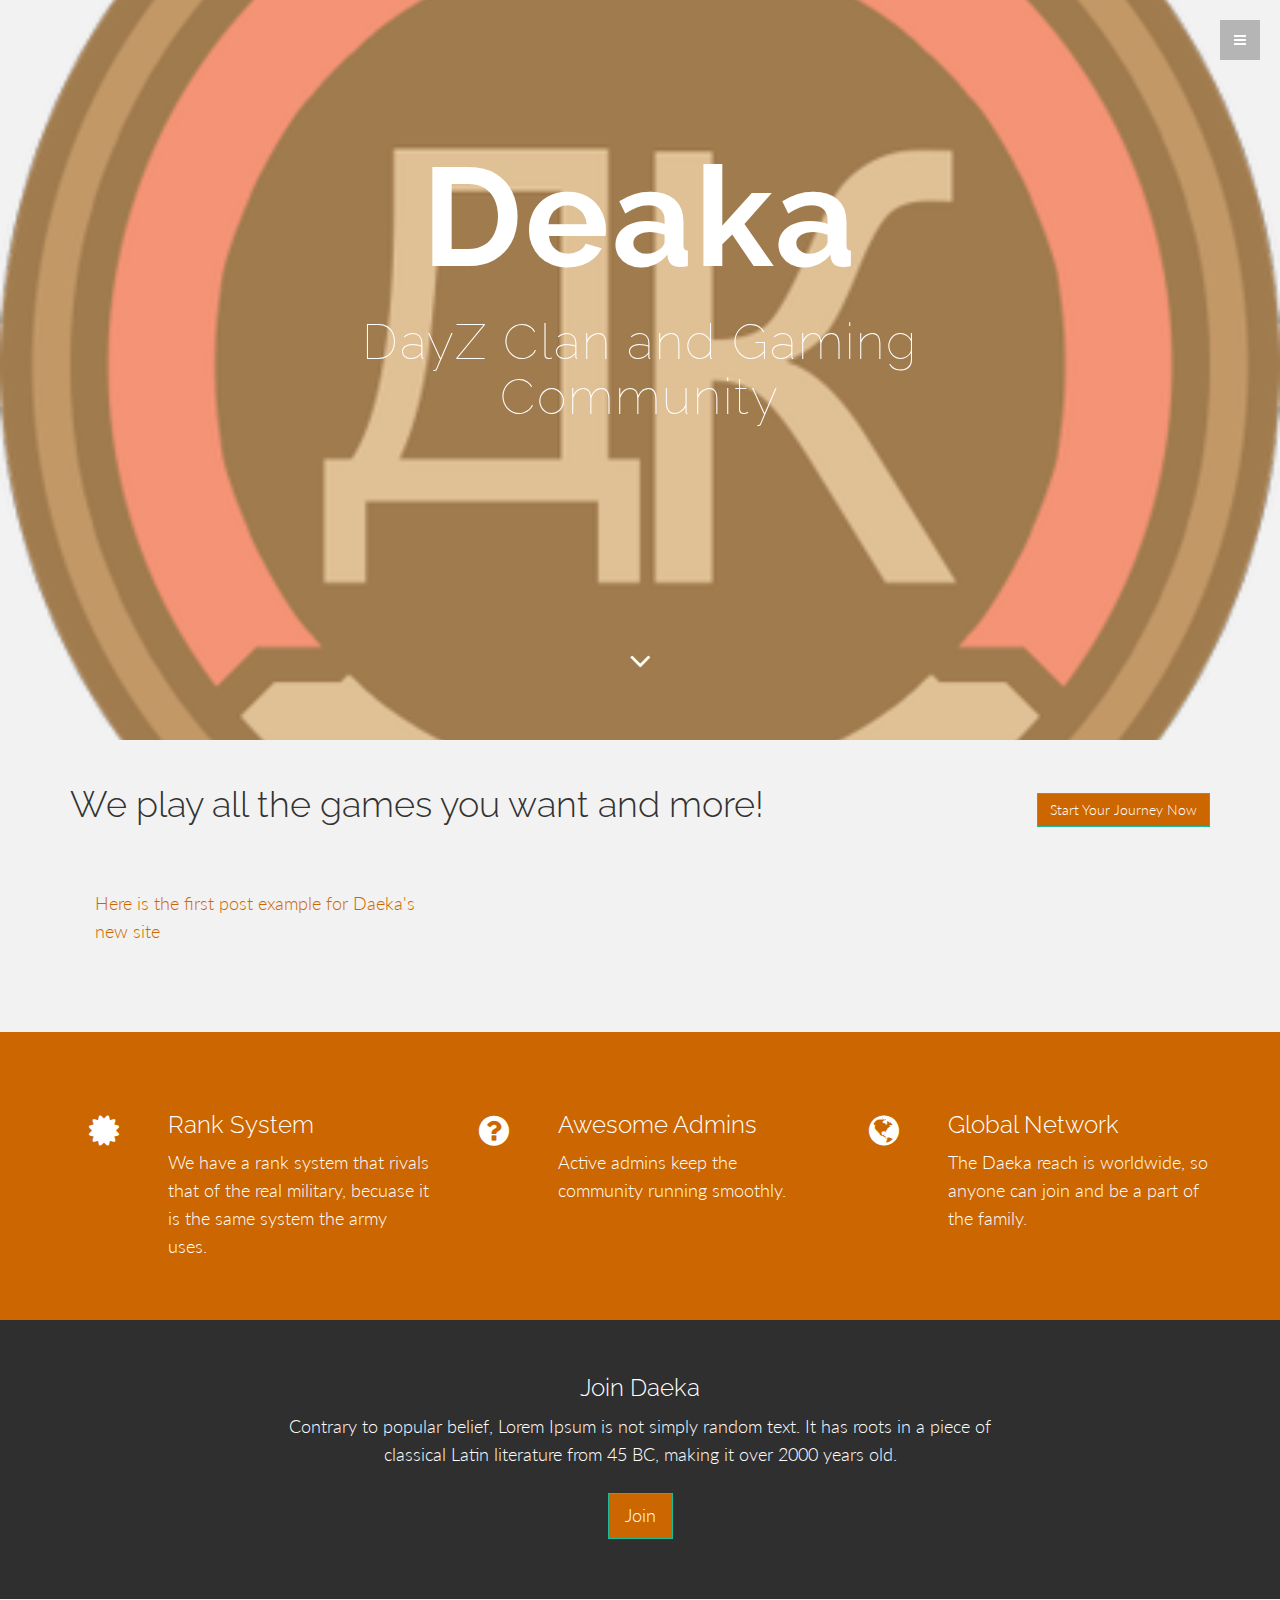
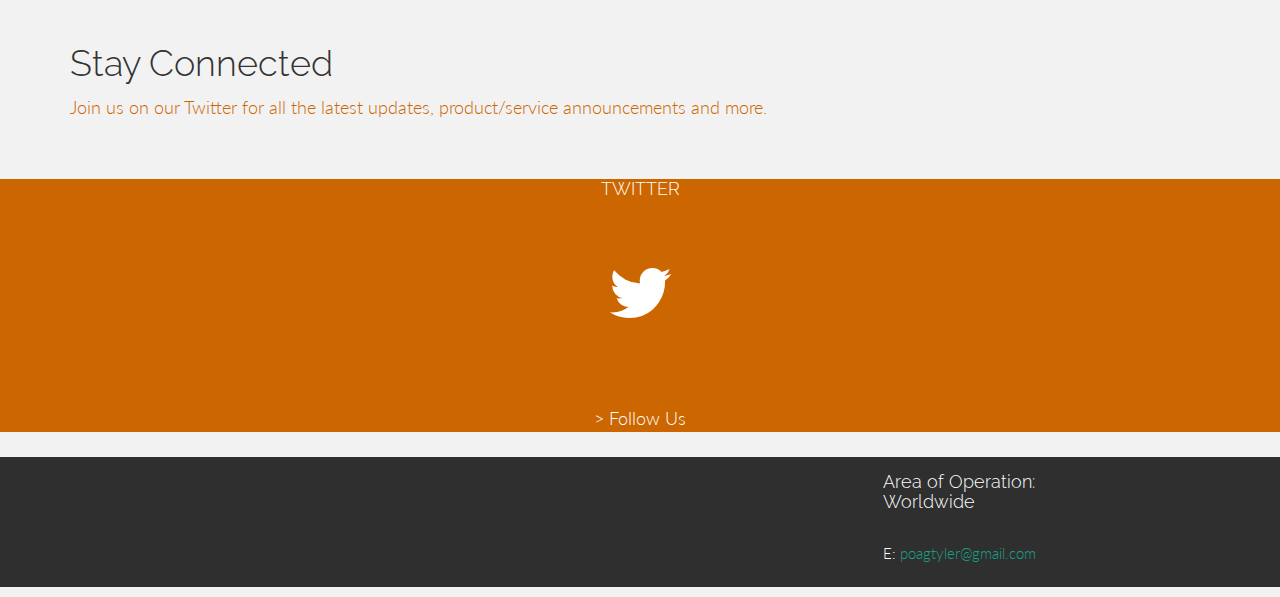
==== Daeka Site/index.html @ 30cbd9a7 "I threw the whole current build of the site onto github." ====
<!DOCTYPE html>
<html lang="en">
  <head>
    <meta charset="utf-8">
    <meta http-equiv="X-UA-Compatible" content="IE=edge">
    <meta name="viewport" content="width=device-width, initial-scale=1.0">
    <meta name="description" content="">
    <meta name="author" content="">
    <link rel="shortcut icon" href="assets/ico/favicon.png">

    <title>Daeka Home</title>

    <!-- Bootstrap core CSS -->
    <link href="assets/css/bootstrap.css" rel="stylesheet">

    <!-- Custom styles for this template -->
    <link href="assets/css/main.css" rel="stylesheet">

    <link href="assets/css/font-awesome.min.css" rel="stylesheet">

    <link href='http://fonts.googleapis.com/css?family=Lato:300,400,700,300italic,400italic' rel='stylesheet' type='text/css'>
    <link href='http://fonts.googleapis.com/css?family=Raleway:400,300,700' rel='stylesheet' type='text/css'>

    <!-- HTML5 shim and Respond.js IE8 support of HTML5 elements and media queries -->
    <!--[if lt IE 9]>
      <script src="https://oss.maxcdn.com/libs/html5shiv/3.7.0/html5shiv.js"></script>
      <script src="https://oss.maxcdn.com/libs/respond.js/1.3.0/respond.min.js"></script>
    <![endif]-->
    
    <script src="assets/js/modernizr.custom.js"></script>
    
  </head>

  <body>

	<!-- Menu -->
	<nav class="menu" id="theMenu">
		<div class="menu-wrap">
			<h1 class="logo"><a href="index.html#home">LINK</a></h1>
			<i class="fa fa-arrow-right menu-close"></i>
			<a href="index.html">Home</a>
			<a href="services.html">Games</a>
			<a href="portfolio.html">News</a>
			<a href="about.html">About</a>
			<a href="#contact">Contact</a>
			<a href="#"><i class="fa fa-facebook"></i></a>
			<a href="#"><i class="fa fa-twitter"></i></a>
			<a href="#"><i class="fa fa-dribbble"></i></a>
			<a href="#"><i class="fa fa-envelope"></i></a>
		</div>
		
		<!-- Menu button -->
		<div id="menuToggle"><i class="fa fa-bars"></i></div>
	</nav>
	
	<!-- MAIN IMAGE SECTION -->
	<div id="headerwrap">
		<div class="container">
			<div class="row">
				<div class="col-lg-8 col-lg-offset-2">
					<h1>Deaka</h1>
					<h2>DayZ Clan and Gaming Community</h2>
					<div class="spacer"></div>
					<i class="fa fa-angle-down"></i>
				</div>
			</div><!-- row -->
		</div><!-- /container -->
	</div><!-- /headerwrap -->

	<!-- WELCOME SECTION -->
    <div class="container">
      <div class="row mt">
      	<div class="col-lg-8">
	        <h1>We play all the games you want and more!</h1>
	        <p></p>
      	</div>
      	<div class="col-lg-4">
      		<p class="pull-right"><br><a href="http://Daeka.org/"><button type="button" class="btn btn-green">Start Your Journey Now</button></a></p>
      	</div>
      </div><!-- /row -->
    </div><!-- /.container -->
    
    <!-- PORTFOLIO SECTION -->
    <div id="News">
    	<div class="container"
	    	<div class="row mt">
				<ul class="grid effect-2" id="grid">
					<li><p>Here is the first post example for Daeka's new site</p></li>
				</ul>
	    	</div><!-- row -->
	    </div><!-- container -->
    </div><!-- portfolio -->


	<!-- SERVICES SECTION -->
	<div id="services">
		<div class="container">
			<div class="row mt">
				<div class="col-lg-1 centered">
					<i class="fa fa-certificate"></i>
				</div>
				<div class="col-lg-3">
					<h3>Rank System</h3>
					<p>We have a rank system that rivals that of the real military, becuase it is the same system the army uses.</p>
				</div>

				<div class="col-lg-1 centered">
					<i class="fa fa-question-circle"></i>
				</div>
				<div class="col-lg-3">
					<h3>Awesome Admins</h3>
					<p>Active admins keep the community running smoothly.</p>
				</div>
			
			
				<div class="col-lg-1 centered">
					<i class="fa fa-globe"></i>
				</div>
				<div class="col-lg-3">
					<h3>Global Network</h3>
					<p>The Daeka reach is worldwide, so anyone can join and be a part of the family.</p>
				</div>
			
			</div><!-- row -->
		</div><!-- container -->
	</div><!-- services section -->

	<!-- CALL TO ACTION -->
	<div id="call">
		<div class="container">
			<div class="row">
				<h3>Join Daeka</h3>
				<div class="col-lg-8 col-lg-offset-2">
					<p>Contrary to popular belief, Lorem Ipsum is not simply random text. It has roots in a piece of classical Latin literature from 45 BC, making it over 2000 years old.</p>
					<p><button type="button" class="btn btn-green btn-lg">Join</button></p>
				</div>
			</div><!-- row -->
		</div><!-- container -->
	</div><!-- Call to action -->
	
	<div class="container">
		<div class="row mt">
			<div class="col-lg-12">
				<h1>Stay Connected</h1>
				<p>Join us on our Twitter for all the latest updates, product/service announcements and more.</p>
				<br>
			</div><!-- col-lg-12 -->
		</div><!-- row -->
	</div><!-- container -->


	</div><!-- container -->
	<section id="contact"></section>
	<div id="sf">
		<div class="container">
			<div class="row">
				<div class="col-lg-12 lg">
					<h4 class="centered">TWITTER</h4>
					<p class="centered"><a href="https://twitter.com/Daekaorg"><i class="fa fa-twitter"></i></a></p>
					<p class="centered">> Follow Us</p>
				</div>
			</div><!-- row -->
		</div><!-- container -->
	</div><!-- Social Footer -->
	
	
	<div id="cf">
		<div class="container">
			<div class="row">
				<div class="col-lg-8">
		        	<div id="mapwrap">
					
					</div>	
				</div><!--col-lg-8-->
				<div class="col-lg-4">
					<h4>Area of Operation:<br/>Worldwide</h4>
					<br>
					<p>
						E: <a href="mailto:#">poagtyler@gmail.com</a>
					</p>
					<p></p>
				</div><!--col-lg-4-->
			</div><!-- row -->
		</div><!-- container -->
	</div><!-- Contact Footer -->
	

    <!-- Bootstrap core JavaScript
    ================================================== -->
    <!-- Placed at the end of the document so the pages load faster -->
    <script src="https://code.jquery.com/jquery-1.10.2.min.js"></script>
    <script src="assets/js/bootstrap.min.js"></script>
    <script src="assets/js/main.js"></script>
	<script src="assets/js/masonry.pkgd.min.js"></script>
	<script src="assets/js/imagesloaded.js"></script>
    <script src="assets/js/classie.js"></script>
	<script src="assets/js/AnimOnScroll.js"></script>
	<script>
		new AnimOnScroll( document.getElementById( 'grid' ), {
			minDuration : 0.4,
			maxDuration : 0.7,
			viewportFactor : 0.2
		} );
	</script>
  </body>
</html>
---- Daeka Site/assets/css/main.css ----
body {
    background-color: #f2f2f2;
    font-family: Lato;
    font-weight: 300;
    font-size: 16px;
    color: #cc6600;
    -webkit-font-smoothing: antialiased;
    -webkit-overflow-scrolling: touch;
}
h1, h2, h3, h4, h5, h6 {
    font-family: Raleway;
    font-weight: 300;
    color: #333;
}
p {
    line-height: 28px;
    margin-bottom: 25px;
    font-size: 18px;
}
.centered {
    text-align: center;
}
.goright {
    text-align: right;
}
.mt {
    padding-top: 25px;
}
a {
    color: #16a085;
    word-wrap: break-word;
    -webkit-transition: color .1s ease-in, background .1s ease-in;
    -moz-transition: color .1s ease-in, background .1s ease-in;
    -ms-transition: color .1s ease-in, background .1s ease-in;
    -o-transition: color .1s ease-in, background .1s ease-in;
    transition: color .1s ease-in, background .1s ease-in;
}
a:hover, a:focus {
    color: #7b7b7b;
    text-decoration: none;
    outline: 0;
}
a:before, a:after {
    -webkit-transition: color .1s ease-in, background .1s ease-in;
    -moz-transition: color .1s ease-in, background .1s ease-in;
    -ms-transition: color .1s ease-in, background .1s ease-in;
    -o-transition: color .1s ease-in, background .1s ease-in;
    transition: color .1s ease-in, background .1s ease-in;
}
hr {
    display: block;
    height: 1px;
    border: 0;
    border-top: 1px solid #ccc;
    margin: 1em 0;
    padding: 0;
}
.btn {
    border-radius: 0;
}
.btn-green {
    color: #fff;
    background-color: #cc6600;
    border-color: #1abc9c;
    font-weight: 300;
}
.btn-green:hover, .btn-green:focus, .btn-green:active, .btn-green.active, .open .dropdown-toggle.btn-green {
    color: #fff;
    background-color: #16a085;
    border-color: #16a085;
    font-weight: 300;
}
.tm {
    font-size: 14px;
    line-height: 20px;
}
.menu {
    position: fixed;
    right: -200px;
    width: 260px;
    height: 100%;
    top: 0;
    z-index: 10;
    text-align: left;
}
.menu.menu-open {
    right: 0;
}
.menu-wrap {
    position: absolute;
    top: 0;
    left: 60px;
    background: #1a1a1a;
    width: 200px;
    height: 100%}
.menu h1.logo a {
    font-family: Raleway, Helvetica, Arial, sans-serif;
    font-size: 16px;
    font-weight: 800;
    letter-spacing: .15em;
    line-height: 40px;
    text-transform: uppercase;
    color: #fff;
    margin-top: 20px;
}
.menu h1.logo a:hover {
    color: #1abc9c;
}
.menu img.logo {
    margin: 20px 0;
    max-width: 160px;
}
.menu a {
    margin-left: 20px;
    color: gray;
    display: block;
    font-size: 12px;
    font-weight: 700;
    line-height: 40px;
    letter-spacing: .1em;
    text-transform: uppercase;
}
.menu a:hover {
    color: #fff;
}
.menu a:active {
    color: #fff;
}
.menu a>i {
    float: left;
    display: inline-block;
    vertical-align: middle;
    text-align: left;
    width: 25px;
    font-size: 14px;
    line-height: 40px;
    margin: 25px 2px;
}
.menu-close {
    cursor: pointer;
    display: block;
    position: absolute;
    font-size: 14px;
    color: gray;
    width: 40px;
    height: 40px;
    line-height: 40px;
    top: 20px;
    right: 5px;
    -webkit-transition: all .1s ease-in-out;
    -moz-transition: all .1s ease-in-out;
    -ms-transition: all .1s ease-in-out;
    -o-transition: all .1s ease-in-out;
    transition: all .1s ease-in-out;
}
.menu-close:hover {
    color: #fff;
    -webkit-transition: all .1s ease-in-out;
    -moz-transition: all .1s ease-in-out;
    -ms-transition: all .1s ease-in-out;
    -o-transition: all .1s ease-in-out;
    transition: all .1s ease-in-out;
}
.body-push {
    overflow-x: hidden;
    position: relative;
    left: 0;
}
.body-push-toright {
    left: 200px;
}
.body-push-toleft {
    left: -200px;
}
.menu, .body-push {
    -webkit-transition: all .3s ease;
    -moz-transition: all .3s ease;
    -ms-transition: all .3s ease;
    -o-transition: all .3s ease;
    transition: all .3s ease;
}
#menuToggle {
    position: absolute;
    top: 20px;
    left: 0;
    z-index: 11;
    display: block;
    text-align: center;
    font-size: 14px;
    color: #fff;
    width: 40px;
    height: 40px;
    line-height: 40px;
    cursor: pointer;
    background: rgba(0, 0, 0, .25);
    -webkit-transition: all .1s ease-in-out;
    -moz-transition: all .1s ease-in-out;
    -ms-transition: all .1s ease-in-out;
    -o-transition: all .1s ease-in-out;
    transition: all .1s ease-in-out;
}
#menuToggle:hover {
    color: #fff;
    background: rgba(0, 0, 0, .2);
    -webkit-transition: all .1s ease-in-out;
    -moz-transition: all .1s ease-in-out;
    -ms-transition: all .1s ease-in-out;
    -o-transition: all .1s ease-in-out;
    transition: all .1s ease-in-out;
}
#headerwrap {
    background: url(../img/header-bg1.jpg) no-repeat center top;
    margin-top: -10px;
    padding-top: 20px;
    text-align: center;
    background-attachment: relative;
    background-position: center center;
    min-height: 750px;
    width: 100%;
    -webkit-background-size: 100%;
    -moz-background-size: 100%;
    -o-background-size: 100%;
    background-size: 100%;
    -webkit-background-size: cover;
    -moz-background-size: cover;
    -o-background-size: cover;
    background-size: cover;
}
#headerwrap h1 {
    margin-top: 130px;
    color: #fff;
    font-size: 140px;
    font-weight: 700;
    letter-spacing: 3px;
}
#headerwrap h2 {
    color: #fff;
    font-size: 50px;
    font-weight: 100;
    letter-spacing: 2px;
}
#headerwrap i {
    font-size: 35px;
    color: #fff;
}
#headerwrap .spacer {
    margin-top: 220px;
}
#mapwrap {
    margin: 0;
    padding: 0;
}
#serviceswrap {
    background: url(../img/services-bg.jpg) no-repeat center top;
    margin-top: -10px;
    padding-top: 20px;
    text-align: center;
    background-attachment: relative;
    background-position: center center;
    min-height: 500px;
    width: 100%;
    -webkit-background-size: 100%;
    -moz-background-size: 100%;
    -o-background-size: 100%;
    background-size: 100%;
    -webkit-background-size: cover;
    -moz-background-size: cover;
    -o-background-size: cover;
    background-size: cover;
}
#serviceswrap h2 {
    color: #fff;
    font-size: 50px;
    font-weight: 400;
    letter-spacing: 2px;
    margin-top: 150px;
}
#aboutwrap {
    background: url(../img/about-bg.jpg) no-repeat center top;
    margin-top: -10px;
    padding-top: 20px;
    text-align: center;
    background-attachment: relative;
    background-position: center center;
    min-height: 500px;
    width: 100%;
    -webkit-background-size: 100%;
    -moz-background-size: 100%;
    -o-background-size: 100%;
    background-size: 100%;
    -webkit-background-size: cover;
    -moz-background-size: cover;
    -o-background-size: cover;
    background-size: cover;
}
#aboutwrap h2 {
    color: #fff;
    font-size: 50px;
    font-weight: 400;
    letter-spacing: 2px;
    margin-top: 150px;
}
#portwrap {
    background: url(../img/portfolio-bg.jpg) no-repeat center top;
    margin-top: -10px;
    padding-top: 20px;
    text-align: center;
    background-attachment: relative;
    background-position: center center;
    min-height: 500px;
    width: 100%;
    -webkit-background-size: 100%;
    -moz-background-size: 100%;
    -o-background-size: 100%;
    background-size: 100%;
    -webkit-background-size: cover;
    -moz-background-size: cover;
    -o-background-size: cover;
    background-size: cover;
}
#portwrap h2 {
    color: #fff;
    font-size: 50px;
    font-weight: 400;
    letter-spacing: 2px;
    margin-top: 150px;
}
#sp {
    background: #2f2f2f;
    padding-top: 35px;
    padding-bottom: 35px;
}
#sp h2 {
    color: #fff;
}
#sp-standout {
    background: url(../img/sp-standout-bg.jpg) no-repeat center top;
    margin-top: -10px;
    padding-top: 20px;
    text-align: center;
    background-attachment: relative;
    background-position: center center;
    min-height: 500px;
    width: 100%;
    -webkit-background-size: 100%;
    -moz-background-size: 100%;
    -o-background-size: 100%;
    background-size: 100%;
    -webkit-background-size: cover;
    -moz-background-size: cover;
    -o-background-size: cover;
    background-size: cover;
}
#portfolio {
    width: 100%}
#services {
    background: #cc6600;
    margin-top: 25px;
    padding-top: 35px;
    padding-bottom: 35px;
}
#services h3 {
    color: #fff;
}
#services p {
    color: #fff;
}
#services i {
    color: #fff;
    font-size: 35px;
    margin-top: 22px;
}
#lg {
    background: #ebebeb;
    padding-top: 50px;
    padding-bottom: 50px;
    text-align: center;
}
#lg .desc {
    text-align: left;
}
#call {
    background: #2f2f2f;
    padding-top: 35px;
    padding-bottom: 35px;
    text-align: center;
}
#call h3 {
    color: #fff;
}
#call p {
    color: #fff;
}
#sf {
    display: block;
    width: 100%}
#sf .container {
    width: 100%}
#sf .col-lg-4 {
    margin: 0;
    padding: 15px;
}
#sf .lg {
    background-color: #cc6600;
}
#sf .dg {
    background-color: #16a085;
}
#sf h4 {
    color: #fff;
}
#sf p {
    color: #fff;
}
#sf .ml {
    margin-left: 30px;
}
#sf i {
    font-size: 70px;
    color: #fff;
    text-align: center;
    margin-top: 50px;
    margin-bottom: 50px;
}
#cf {
    background: #2f2f2f;
}
#cf h4 {
    color: #fff;
    margin-left: 15px;
    margin-top: 15px;
}
#cf p {
    color: #fff;
    font-size: 15px;
    line-height: 18px;
    margin-left: 15px;
}
#cf .container {
    width: 100%}
#cf .col-lg-8 {
    margin: 0;
    padding: 0;
}
.process {
    max-width: 69em;
    list-style: none;
    margin: 30px auto;
    padding: 0;
}
.process li {
    display: block;
    float: left;
    padding: 1px;
    width: 100%;
    opacity: 0;
}
.process li.shown, .no-js .process li, .no-cssanimations .process li {
    opacity: 1;
}
.process li a, .process li img {
    outline: 0;
    border: 0;
    display: block;
    max-width: 100%}
.process.effect-2 li.animate {
    -webkit-transform: translateY(200px);
    -moz-transform: translateY(200px);
    transform: translateY(200px);
    -webkit-animation: moveUp .65s ease forwards;
    -moz-animation: moveUp .65s ease forwards;
    animation: moveUp .65s ease forwards;
}
@-webkit-keyframes moveUp {
    to {
    -webkit-transform: translateY(0);
    opacity: 1;
}
}@-moz-keyframes moveUp {
    to {
    -moz-transform: translateY(0);
    opacity: 1;
}
}@keyframes moveUp {
    to {
    transform: translateY(0);
    opacity: 1;
}
}#chartwrap {
    width: 100%}
#chartwrap .container {
    margin-left: 0;
    padding-left: 0;
}
#chartwrap h1, #chartwrap p {
    margin-left: 10px;
}
.cardinfo {
    background: #fff;
    padding: 15px;
    margin: 2px;
    text-align: left;
}
.cardinfo i {
    font-size: 18px;
    padding-right: 20px;
}
.grid {
    max-width: 69em;
    list-style: none;
    margin: 30px auto;
    padding: 0;
}
.grid li {
    display: block;
    float: left;
    padding: 7px;
    width: 33%;
    opacity: 0;
}
.grid li.shown, .no-js .grid li, .no-cssanimations .grid li {
    opacity: 1;
}
.grid li a, .grid li img {
    outline: 0;
    border: 0;
    display: block;
    max-width: 100%}
.grid img {
    opacity: .7;
}
.grid img:hover {
    opacity: 1;
}
.grid.effect-2 li.animate {
    -webkit-transform: translateY(200px);
    -moz-transform: translateY(200px);
    transform: translateY(200px);
    -webkit-animation: moveUp .65s ease forwards;
    -moz-animation: moveUp .65s ease forwards;
    animation: moveUp .65s ease forwards;
}
@-webkit-keyframes moveUp {
    to {
    -webkit-transform: translateY(0);
    opacity: 1;
}
}@-moz-keyframes moveUp {
    to {
    -moz-transform: translateY(0);
    opacity: 1;
}
}@keyframes moveUp {
    to {
    transform: translateY(0);
    opacity: 1;
}
}
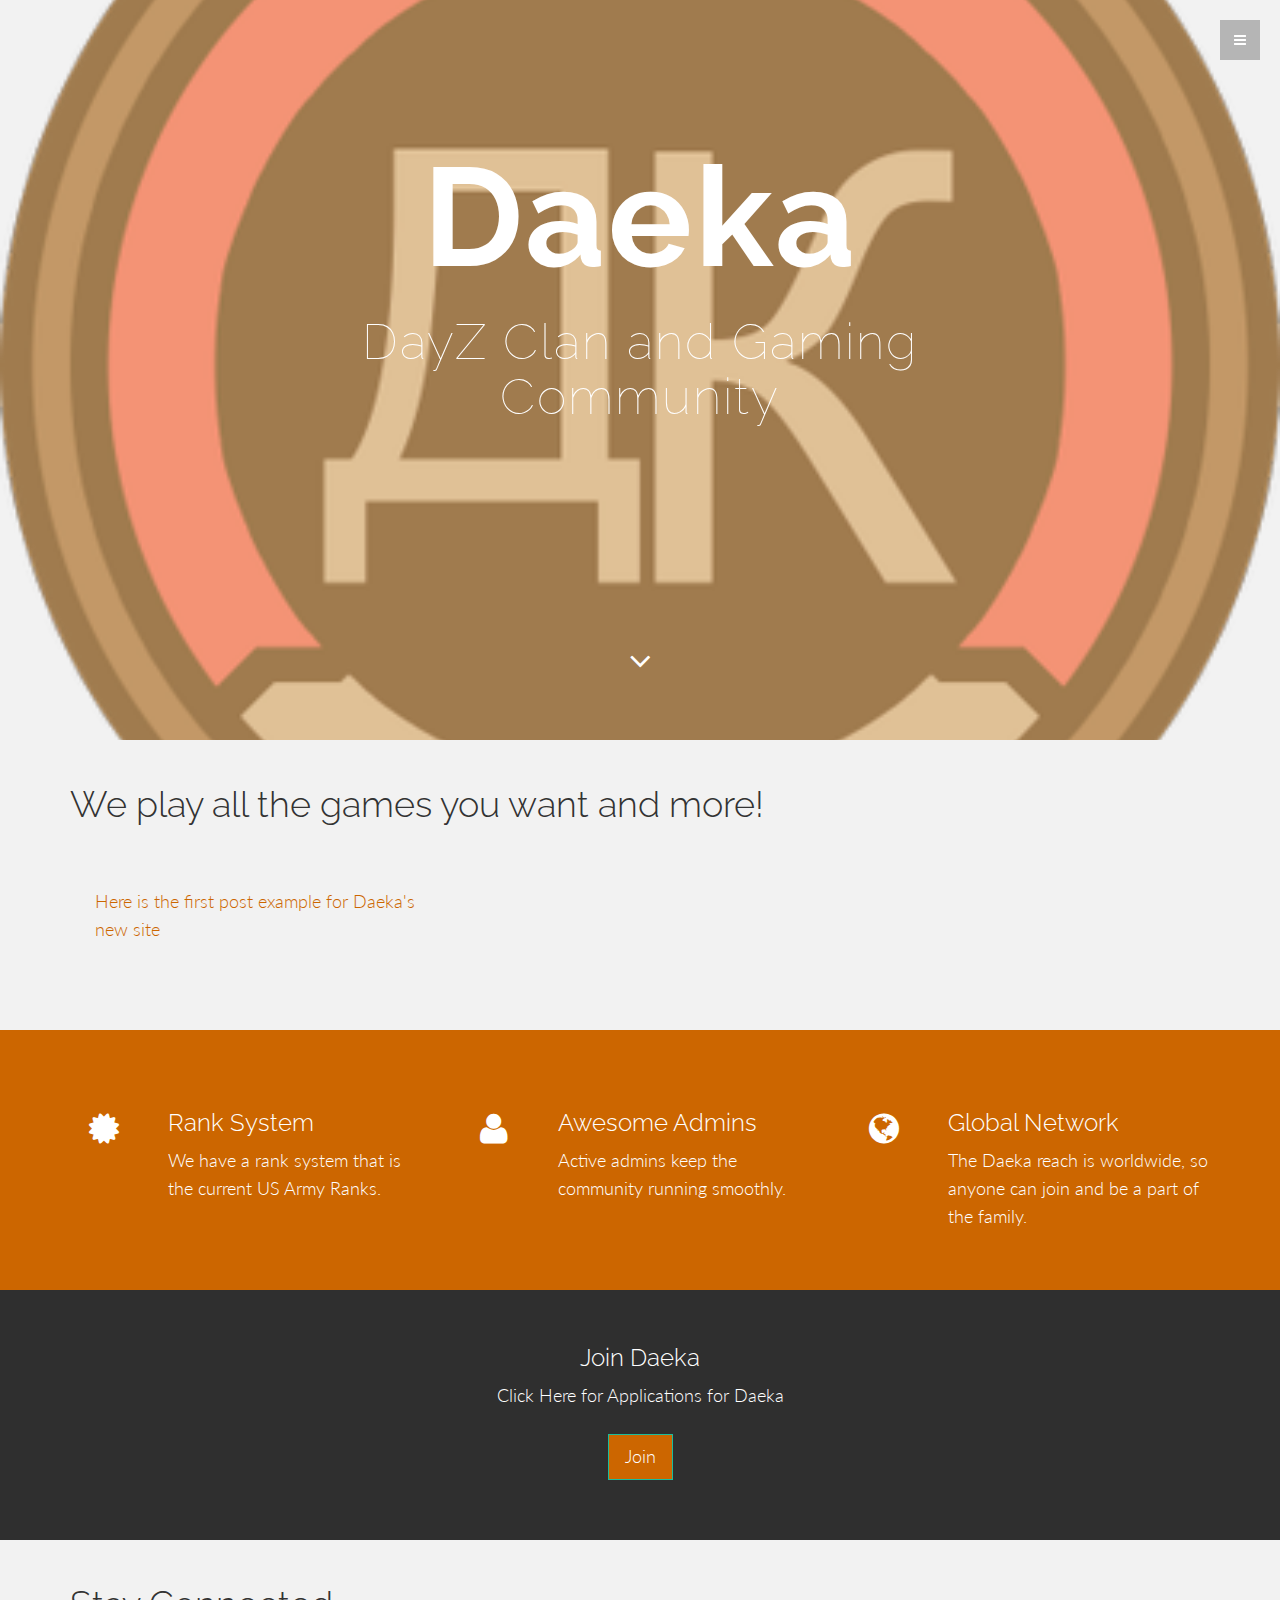
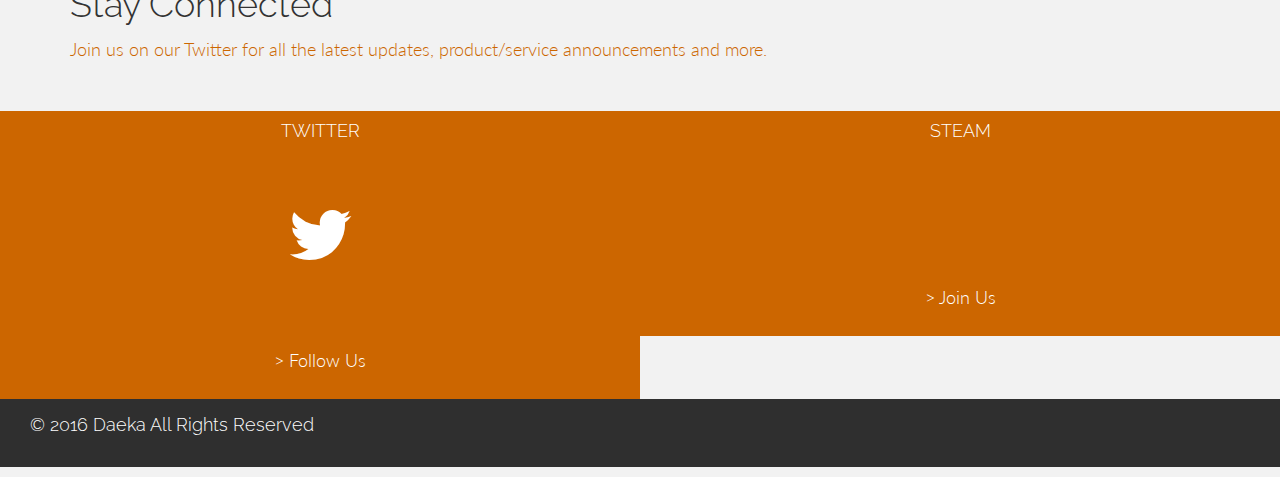
==== commit ddef44ca: "updated the icons and the text in the features of the daeka community" ====
--- a/Daeka Site/index.html
+++ b/Daeka Site/index.html
@@ -43,10 +43,6 @@
 			<a href="portfolio.html">News</a>
 			<a href="about.html">About</a>
 			<a href="#contact">Contact</a>
-			<a href="#"><i class="fa fa-facebook"></i></a>
-			<a href="#"><i class="fa fa-twitter"></i></a>
-			<a href="#"><i class="fa fa-dribbble"></i></a>
-			<a href="#"><i class="fa fa-envelope"></i></a>
 		</div>
 		
 		<!-- Menu button -->
@@ -58,7 +54,7 @@
 		<div class="container">
 			<div class="row">
 				<div class="col-lg-8 col-lg-offset-2">
-					<h1>Deaka</h1>
+					<h1>Daeka</h1>
 					<h2>DayZ Clan and Gaming Community</h2>
 					<div class="spacer"></div>
 					<i class="fa fa-angle-down"></i>
@@ -75,7 +71,7 @@
 	        <p></p>
       	</div>
       	<div class="col-lg-4">
-      		<p class="pull-right"><br><a href="http://Daeka.org/"><button type="button" class="btn btn-green">Start Your Journey Now</button></a></p>
+      	<!--	<p class="pull-right"><br><a href="http://Daeka.org/"><button type="button" class="btn btn-green">Start Your Journey Now</button></a></p>-->
       	</div>
       </div><!-- /row -->
     </div><!-- /.container -->
@@ -101,11 +97,11 @@
 				</div>
 				<div class="col-lg-3">
 					<h3>Rank System</h3>
-					<p>We have a rank system that rivals that of the real military, becuase it is the same system the army uses.</p>
+					<p>We have a rank system that is the current US Army Ranks.</p>
 				</div>
 
 				<div class="col-lg-1 centered">
-					<i class="fa fa-question-circle"></i>
+					<i class="fa fa-user"></i>
 				</div>
 				<div class="col-lg-3">
 					<h3>Awesome Admins</h3>
@@ -124,15 +120,17 @@
 			</div><!-- row -->
 		</div><!-- container -->
 	</div><!-- services section -->
-
-	<!-- CALL TO ACTION -->
+	
+	<!-- ***CONTACT FOOTER***-->
+	
+<!-- CALL TO ACTION -->
 	<div id="call">
 		<div class="container">
 			<div class="row">
 				<h3>Join Daeka</h3>
 				<div class="col-lg-8 col-lg-offset-2">
-					<p>Contrary to popular belief, Lorem Ipsum is not simply random text. It has roots in a piece of classical Latin literature from 45 BC, making it over 2000 years old.</p>
-					<p><button type="button" class="btn btn-green btn-lg">Join</button></p>
+					<p>Click Here for Applications for Daeka</p>
+					<p><a href="http://daeka.org/apply/"><button type="button" class="btn btn-green btn-lg">Join</button></a></p>
 				</div>
 			</div><!-- row -->
 		</div><!-- container -->
@@ -154,11 +152,16 @@
 	<div id="sf">
 		<div class="container">
 			<div class="row">
-				<div class="col-lg-12 lg">
+				<div class="col-lg-6 lg">
 					<h4 class="centered">TWITTER</h4>
 					<p class="centered"><a href="https://twitter.com/Daekaorg"><i class="fa fa-twitter"></i></a></p>
 					<p class="centered">> Follow Us</p>
 				</div>
+				<div class="col-lg-6 lg">
+					<h4 class="centered">STEAM</h4>
+					<p class="centered"><a href="http://steamcommunity.com/groups/Daeka"><i class="fa fa-steam"></i></a></p>
+					<p class="centered">> Join Us</p>
+				</div>
 			</div><!-- row -->
 		</div><!-- container -->
 	</div><!-- Social Footer -->
@@ -168,21 +171,15 @@
 		<div class="container">
 			<div class="row">
 				<div class="col-lg-8">
-		        	<div id="mapwrap">
-					
-					</div>	
+		        	
 				</div><!--col-lg-8-->
-				<div class="col-lg-4">
-					<h4>Area of Operation:<br/>Worldwide</h4>
+				<div class="col-lg-6">
+					<h4>&copy; 2016 Daeka All Rights Reserved</h4>
 					<br>
-					<p>
-						E: <a href="mailto:#">poagtyler@gmail.com</a>
-					</p>
-					<p></p>
 				</div><!--col-lg-4-->
 			</div><!-- row -->
 		</div><!-- container -->
-	</div><!-- Contact Footer -->
+	</div><!-- Copyright Footer -->
 	
 
     <!-- Bootstrap core JavaScript
@@ -203,5 +200,4 @@
 		} );
 	</script>
   </body>
-</html>
-	
+</html>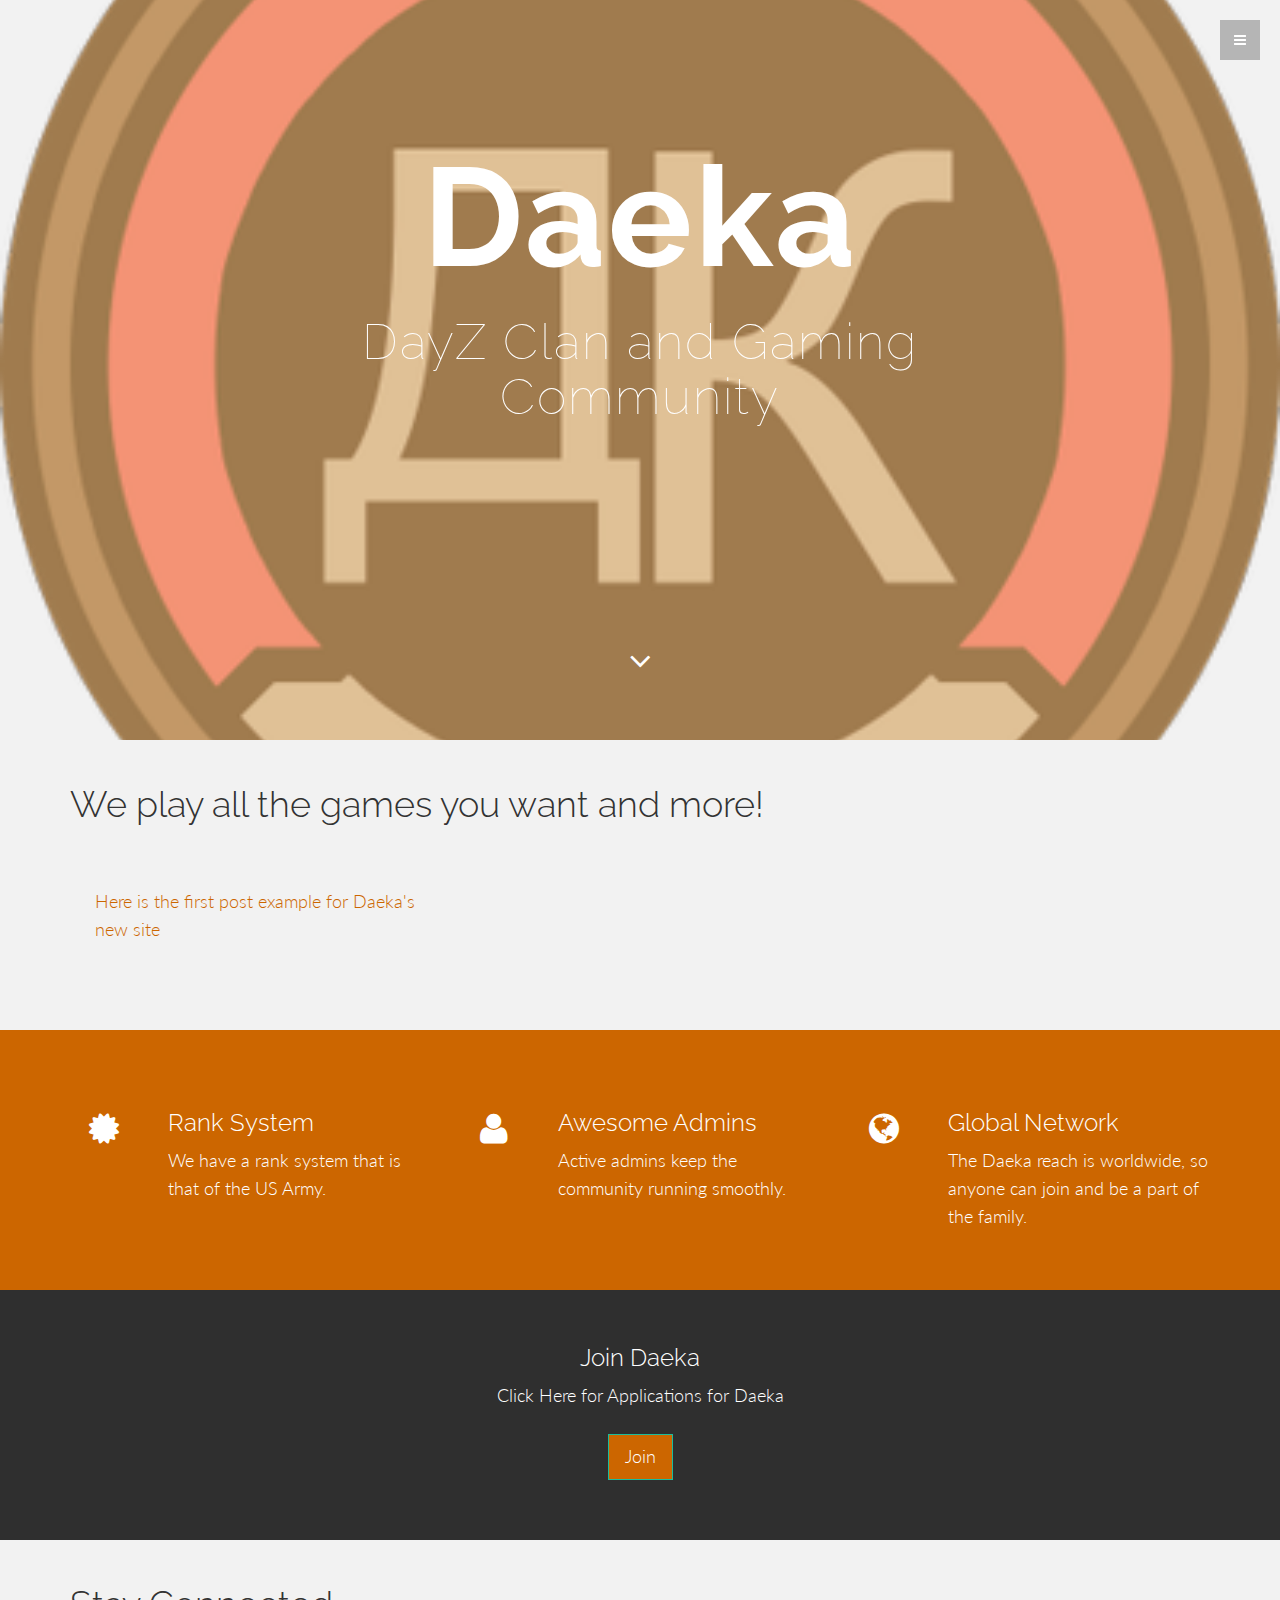
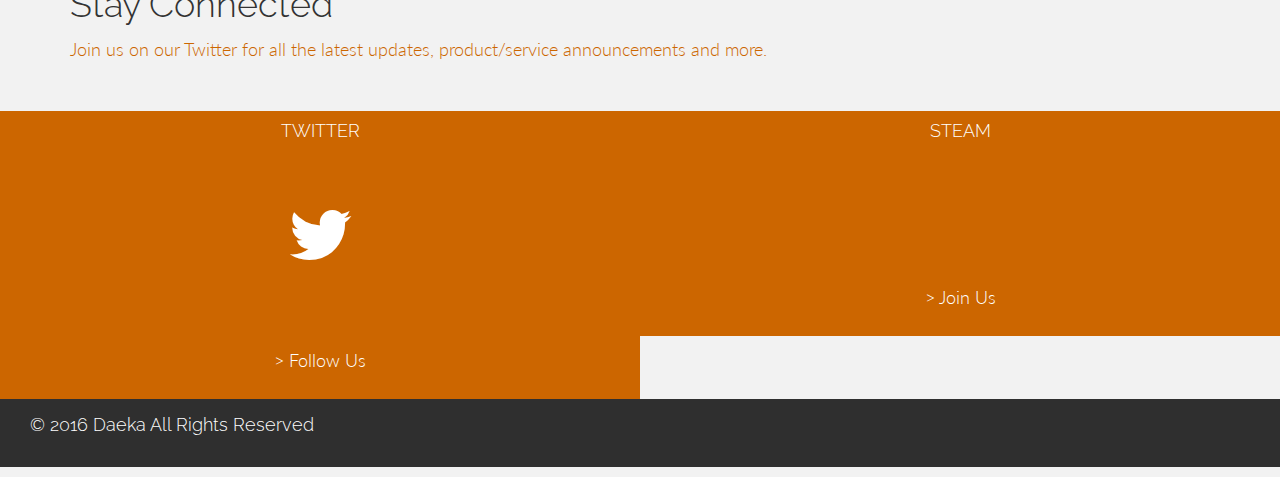
==== commit 3d6e3f8b: "grammer change" ====
--- a/Daeka Site/index.html
+++ b/Daeka Site/index.html
@@ -97,7 +97,7 @@
 				</div>
 				<div class="col-lg-3">
 					<h3>Rank System</h3>
-					<p>We have a rank system that is the current US Army Ranks.</p>
+					<p>We have a rank system that is that of the US Army.</p>
 				</div>
 
 				<div class="col-lg-1 centered">
